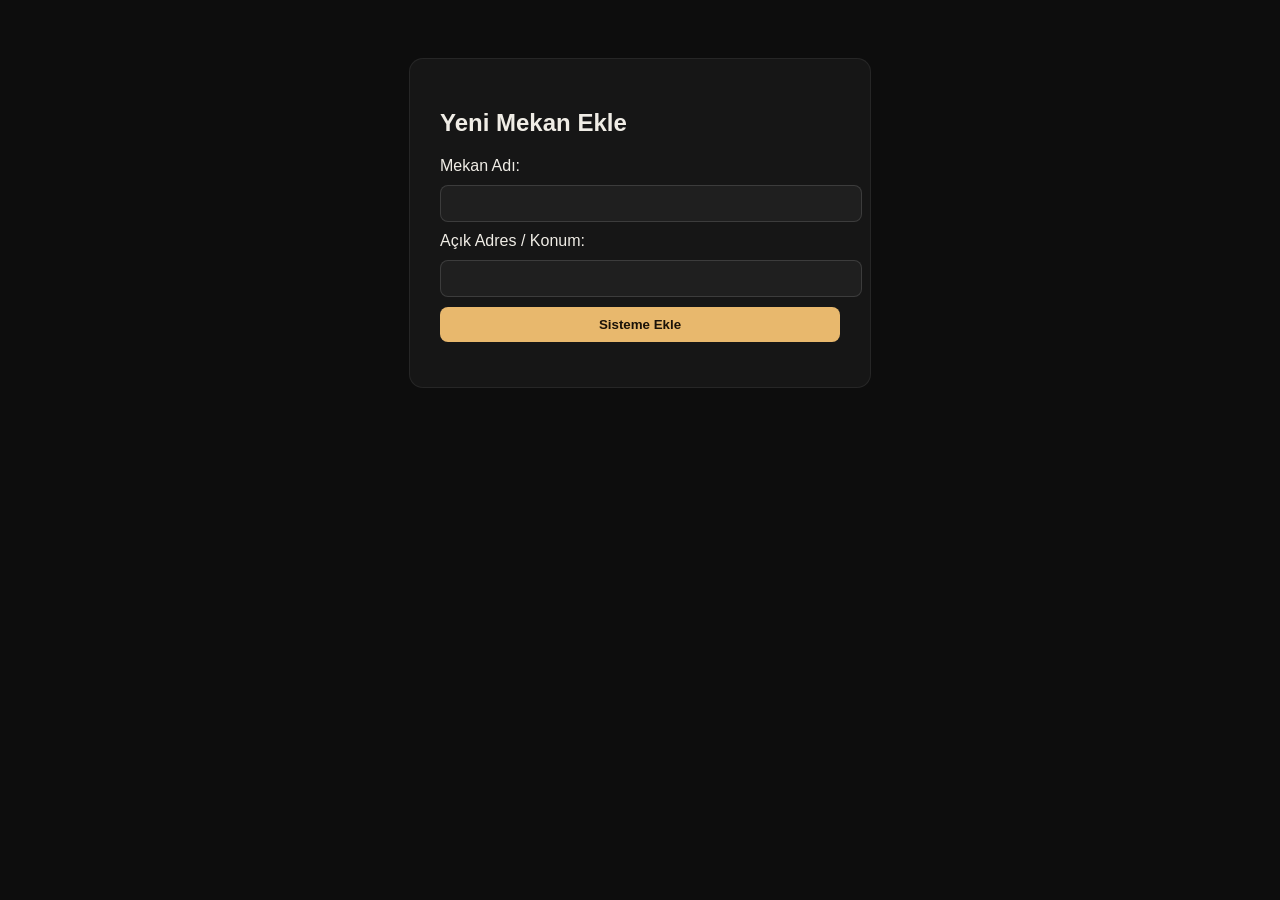
==== frontend/admin_panel.html @ bd430ba9 "The backend is completed." ====
<!DOCTYPE html>
<html lang="tr">
<head>
    <meta charset="UTF-8">
    <title>Admin Paneli - Mekan Ekle</title>
    <style>
        body { font-family: 'DM Sans', sans-serif; background: #0d0d0d; color: #f0ede6; padding: 50px; }
        .admin-box { background: #161616; padding: 30px; border-radius: 14px; max-width: 400px; margin: 0 auto; border: 1px solid rgba(255,255,255,0.07); }
        input { width: 100%; padding: 10px; margin: 10px 0; background: #1f1f1f; border: 1px solid rgba(255,255,255,0.13); color: white; border-radius: 8px; }
        button { width: 100%; padding: 10px; background: #e8b86d; color: #1a1208; border: none; border-radius: 8px; cursor: pointer; font-weight: bold; }
        #message { margin-top: 15px; font-size: 14px; }
    </style>
</head>
<body>

<div class="admin-box">
    <h2>Yeni Mekan Ekle</h2>
    <form id="addPlaceForm">
        <label>Mekan Adı:</label>
        <input type="text" id="placeName" name="PlaceName" required>
        
        <label>Açık Adres / Konum:</label>
        <input type="text" id="location" name="Location" required>
        
        <button type="submit">Sisteme Ekle</button>
    </form>
    <div id="message"></div>
</div>

<script>
document.getElementById('addPlaceForm').addEventListener('submit', function(e) {
    e.preventDefault();
    
    const formData = new FormData(this);
    
    fetch('../backend/admin_add_place.php', {
        method: 'POST',
        body: formData
    })
    .then(response => response.json())
    .then(data => {
        const msgDiv = document.getElementById('message');
        msgDiv.textContent = data.message;
        msgDiv.style.color = data.status === 'success' ? '#6de8a0' : '#e86d6d';
        if(data.status === 'success') this.reset();
    })
    .catch(error => console.error('Hata:', error));
});
</script>
</body>
</html>
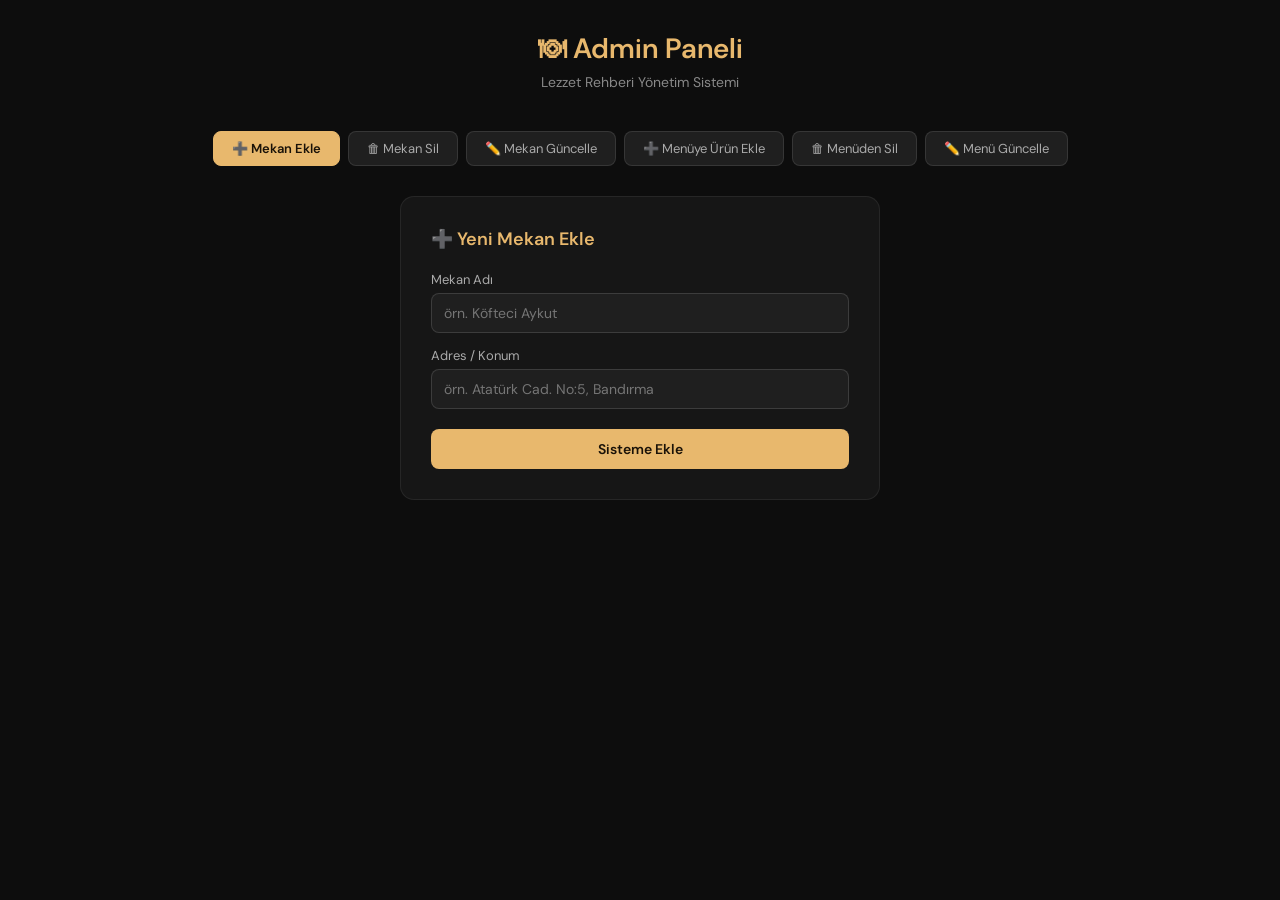
==== commit 56d250d0: "Update admin_panel.html" ====
--- a/frontend/admin_panel.html
+++ b/frontend/admin_panel.html
@@ -2,50 +2,305 @@
 <html lang="tr">
 <head>
     <meta charset="UTF-8">
-    <title>Admin Paneli - Mekan Ekle</title>
+    <meta name="viewport" content="width=device-width, initial-scale=1.0">
+    <title>Admin Paneli - Lezzet Rehberi</title>
+    <link href="https://fonts.googleapis.com/css2?family=DM+Sans:wght@300;400;500;600&display=swap" rel="stylesheet">
     <style>
-        body { font-family: 'DM Sans', sans-serif; background: #0d0d0d; color: #f0ede6; padding: 50px; }
-        .admin-box { background: #161616; padding: 30px; border-radius: 14px; max-width: 400px; margin: 0 auto; border: 1px solid rgba(255,255,255,0.07); }
-        input { width: 100%; padding: 10px; margin: 10px 0; background: #1f1f1f; border: 1px solid rgba(255,255,255,0.13); color: white; border-radius: 8px; }
-        button { width: 100%; padding: 10px; background: #e8b86d; color: #1a1208; border: none; border-radius: 8px; cursor: pointer; font-weight: bold; }
-        #message { margin-top: 15px; font-size: 14px; }
+        * { box-sizing: border-box; margin: 0; padding: 0; }
+
+        body {
+            font-family: 'DM Sans', sans-serif;
+            background: #0d0d0d;
+            color: #f0ede6;
+            min-height: 100vh;
+            padding: 30px 20px;
+        }
+
+        header {
+            text-align: center;
+            margin-bottom: 40px;
+        }
+
+        header h1 {
+            font-size: 28px;
+            font-weight: 600;
+            color: #e8b86d;
+            margin-bottom: 6px;
+        }
+
+        header p {
+            font-size: 14px;
+            color: #888;
+        }
+
+        .tabs {
+            display: flex;
+            gap: 8px;
+            justify-content: center;
+            flex-wrap: wrap;
+            margin-bottom: 30px;
+        }
+
+        .tab-btn {
+            padding: 8px 18px;
+            background: #1f1f1f;
+            border: 1px solid rgba(255,255,255,0.1);
+            color: #aaa;
+            border-radius: 8px;
+            cursor: pointer;
+            font-size: 13px;
+            font-family: 'DM Sans', sans-serif;
+            transition: all 0.2s;
+        }
+
+        .tab-btn:hover { border-color: #e8b86d; color: #e8b86d; }
+        .tab-btn.active { background: #e8b86d; color: #1a1208; border-color: #e8b86d; font-weight: 600; }
+
+        .panel {
+            display: none;
+            max-width: 480px;
+            margin: 0 auto;
+        }
+
+        .panel.active { display: block; }
+
+        .admin-box {
+            background: #161616;
+            padding: 30px;
+            border-radius: 14px;
+            border: 1px solid rgba(255,255,255,0.07);
+        }
+
+        .admin-box h2 {
+            font-size: 18px;
+            font-weight: 600;
+            margin-bottom: 20px;
+            color: #e8b86d;
+        }
+
+        label {
+            display: block;
+            font-size: 13px;
+            color: #aaa;
+            margin-bottom: 5px;
+            margin-top: 14px;
+        }
+
+        label:first-of-type { margin-top: 0; }
+
+        input, select {
+            width: 100%;
+            padding: 10px 12px;
+            background: #1f1f1f;
+            border: 1px solid rgba(255,255,255,0.13);
+            color: white;
+            border-radius: 8px;
+            font-family: 'DM Sans', sans-serif;
+            font-size: 14px;
+            transition: border-color 0.2s;
+        }
+
+        input:focus, select:focus {
+            outline: none;
+            border-color: #e8b86d;
+        }
+
+        select option { background: #1f1f1f; }
+
+        button[type="submit"] {
+            width: 100%;
+            padding: 11px;
+            background: #e8b86d;
+            color: #1a1208;
+            border: none;
+            border-radius: 8px;
+            cursor: pointer;
+            font-weight: 600;
+            font-family: 'DM Sans', sans-serif;
+            font-size: 14px;
+            margin-top: 20px;
+            transition: opacity 0.2s;
+        }
+
+        button[type="submit"]:hover { opacity: 0.85; }
+
+        .msg {
+            margin-top: 14px;
+            font-size: 13px;
+            padding: 10px 12px;
+            border-radius: 8px;
+            display: none;
+        }
+
+        .msg.ok  { background: rgba(110,232,160,0.1); color: #6de8a0; display: block; }
+        .msg.err { background: rgba(232,110,110,0.1); color: #e86d6d; display: block; }
+
+        .danger { background: #e86d6d; color: white; }
+        .danger:hover { opacity: 0.85; }
     </style>
 </head>
 <body>
 
-<div class="admin-box">
-    <h2>Yeni Mekan Ekle</h2>
-    <form id="addPlaceForm">
-        <label>Mekan Adı:</label>
-        <input type="text" id="placeName" name="PlaceName" required>
-        
-        <label>Açık Adres / Konum:</label>
-        <input type="text" id="location" name="Location" required>
-        
-        <button type="submit">Sisteme Ekle</button>
-    </form>
-    <div id="message"></div>
+<header>
+    <h1>🍽 Admin Paneli</h1>
+    <p>Lezzet Rehberi Yönetim Sistemi</p>
+</header>
+
+<!-- TABS -->
+<div class="tabs">
+    <button class="tab-btn active" onclick="showTab('add-place')">➕ Mekan Ekle</button>
+    <button class="tab-btn" onclick="showTab('delete-place')">🗑 Mekan Sil</button>
+    <button class="tab-btn" onclick="showTab('update-place')">✏️ Mekan Güncelle</button>
+    <button class="tab-btn" onclick="showTab('add-menu')">➕ Menüye Ürün Ekle</button>
+    <button class="tab-btn" onclick="showTab('delete-menu')">🗑 Menüden Sil</button>
+    <button class="tab-btn" onclick="showTab('update-menu')">✏️ Menü Güncelle</button>
+</div>
+
+<!-- 1. MEKAN EKLE -->
+<div class="panel active" id="panel-add-place">
+    <div class="admin-box">
+        <h2>➕ Yeni Mekan Ekle</h2>
+        <form id="form-add-place">
+            <label>Mekan Adı</label>
+            <input type="text" name="PlaceName" placeholder="örn. Köfteci Aykut" required>
+
+            <label>Adres / Konum</label>
+            <input type="text" name="Location" placeholder="örn. Atatürk Cad. No:5, Bandırma" required>
+
+            <button type="submit">Sisteme Ekle</button>
+        </form>
+        <div class="msg" id="msg-add-place"></div>
+    </div>
+</div>
+
+<!-- 2. MEKAN SİL -->
+<div class="panel" id="panel-delete-place">
+    <div class="admin-box">
+        <h2>🗑 Mekan Sil</h2>
+        <form id="form-delete-place">
+            <label>Mekan ID</label>
+            <input type="number" name="PlaceID" placeholder="örn. 5" required>
+
+            <button type="submit" class="danger">Mekanı Sil</button>
+        </form>
+        <div class="msg" id="msg-delete-place"></div>
+    </div>
+</div>
+
+<!-- 3. MEKAN GÜNCELLE -->
+<div class="panel" id="panel-update-place">
+    <div class="admin-box">
+        <h2>✏️ Mekan Güncelle</h2>
+        <form id="form-update-place">
+            <label>Mekan ID</label>
+            <input type="number" name="PlaceID" placeholder="örn. 5" required>
+
+            <label>Yeni Mekan Adı</label>
+            <input type="text" name="PlaceName" placeholder="örn. Köfteci Aykut" required>
+
+            <label>Yeni Adres / Konum</label>
+            <input type="text" name="Location" placeholder="örn. Atatürk Cad. No:5, Bandırma" required>
+
+            <button type="submit">Güncelle</button>
+        </form>
+        <div class="msg" id="msg-update-place"></div>
+    </div>
+</div>
+
+<!-- 4. MENÜYE ÜRÜN EKLE -->
+<div class="panel" id="panel-add-menu">
+    <div class="admin-box">
+        <h2>➕ Menüye Ürün Ekle</h2>
+        <form id="form-add-menu">
+            <label>Mekan ID</label>
+            <input type="number" name="PlaceID" placeholder="örn. 1" required>
+
+            <label>Yemek ID</label>
+            <input type="number" name="FoodID" placeholder="örn. 3" required>
+
+            <label>Fiyat (₺)</label>
+            <input type="number" step="0.01" name="Price" placeholder="örn. 85.00" required>
+
+            <button type="submit">Menüye Ekle</button>
+        </form>
+        <div class="msg" id="msg-add-menu"></div>
+    </div>
+</div>
+
+<!-- 5. MENÜDEN SİL -->
+<div class="panel" id="panel-delete-menu">
+    <div class="admin-box">
+        <h2>🗑 Menüden Ürün Sil</h2>
+        <form id="form-delete-menu">
+            <label>Menü ID</label>
+            <input type="number" name="MenuID" placeholder="örn. 12" required>
+
+            <button type="submit" class="danger">Ürünü Sil</button>
+        </form>
+        <div class="msg" id="msg-delete-menu"></div>
+    </div>
+</div>
+
+<!-- 6. MENÜ GÜNCELLE -->
+<div class="panel" id="panel-update-menu">
+    <div class="admin-box">
+        <h2>✏️ Menü Ürünü Güncelle</h2>
+        <form id="form-update-menu">
+            <label>Menü ID</label>
+            <input type="number" name="MenuID" placeholder="örn. 12" required>
+
+            <label>Yeni Fiyat (₺)</label>
+            <input type="number" step="0.01" name="Price" placeholder="örn. 95.00" required>
+
+            <label>Stok Durumu</label>
+            <select name="StockStatus">
+                <option value="1">✅ Mevcut</option>
+                <option value="0">❌ Tükendi</option>
+            </select>
+
+            <button type="submit">Güncelle</button>
+        </form>
+        <div class="msg" id="msg-update-menu"></div>
+    </div>
 </div>
 
 <script>
-document.getElementById('addPlaceForm').addEventListener('submit', function(e) {
-    e.preventDefault();
-    
-    const formData = new FormData(this);
-    
-    fetch('../backend/admin_add_place.php', {
-        method: 'POST',
-        body: formData
-    })
-    .then(response => response.json())
-    .then(data => {
-        const msgDiv = document.getElementById('message');
-        msgDiv.textContent = data.message;
-        msgDiv.style.color = data.status === 'success' ? '#6de8a0' : '#e86d6d';
-        if(data.status === 'success') this.reset();
-    })
-    .catch(error => console.error('Hata:', error));
-});
+function showTab(name) {
+    document.querySelectorAll('.panel').forEach(p => p.classList.remove('active'));
+    document.querySelectorAll('.tab-btn').forEach(b => b.classList.remove('active'));
+    document.getElementById('panel-' + name).classList.add('active');
+    event.target.classList.add('active');
+}
+
+function showMsg(id, text, ok) {
+    const el = document.getElementById(id);
+    el.textContent = text;
+    el.className = 'msg ' + (ok ? 'ok' : 'err');
+}
+
+async function submitForm(formId, phpFile, msgId) {
+    const form = document.getElementById(formId);
+    form.addEventListener('submit', async function(e) {
+        e.preventDefault();
+        const fd = new FormData(this);
+        try {
+            const res = await fetch(phpFile, { method: 'POST', body: fd });
+            const data = await res.json();
+            showMsg(msgId, data.message, data.status === 'success');
+            if (data.status === 'success') this.reset();
+        } catch {
+            showMsg(msgId, 'Bağlantı hatası.', false);
+        }
+    });
+}
+
+submitForm('form-add-place',    'backend/admin_add_place.php',    'msg-add-place');
+submitForm('form-delete-place', 'backend/admin_delete_place.php', 'msg-delete-place');
+submitForm('form-update-place', 'backend/admin_update_place.php', 'msg-update-place');
+submitForm('form-add-menu',     'backend/admin_add_menu.php',     'msg-add-menu');
+submitForm('form-delete-menu',  'backend/admin_delete_menu.php',  'msg-delete-menu');
+submitForm('form-update-menu',  'backend/admin_update_menu.php',  'msg-update-menu');
 </script>
+
 </body>
-</html>+</html>
